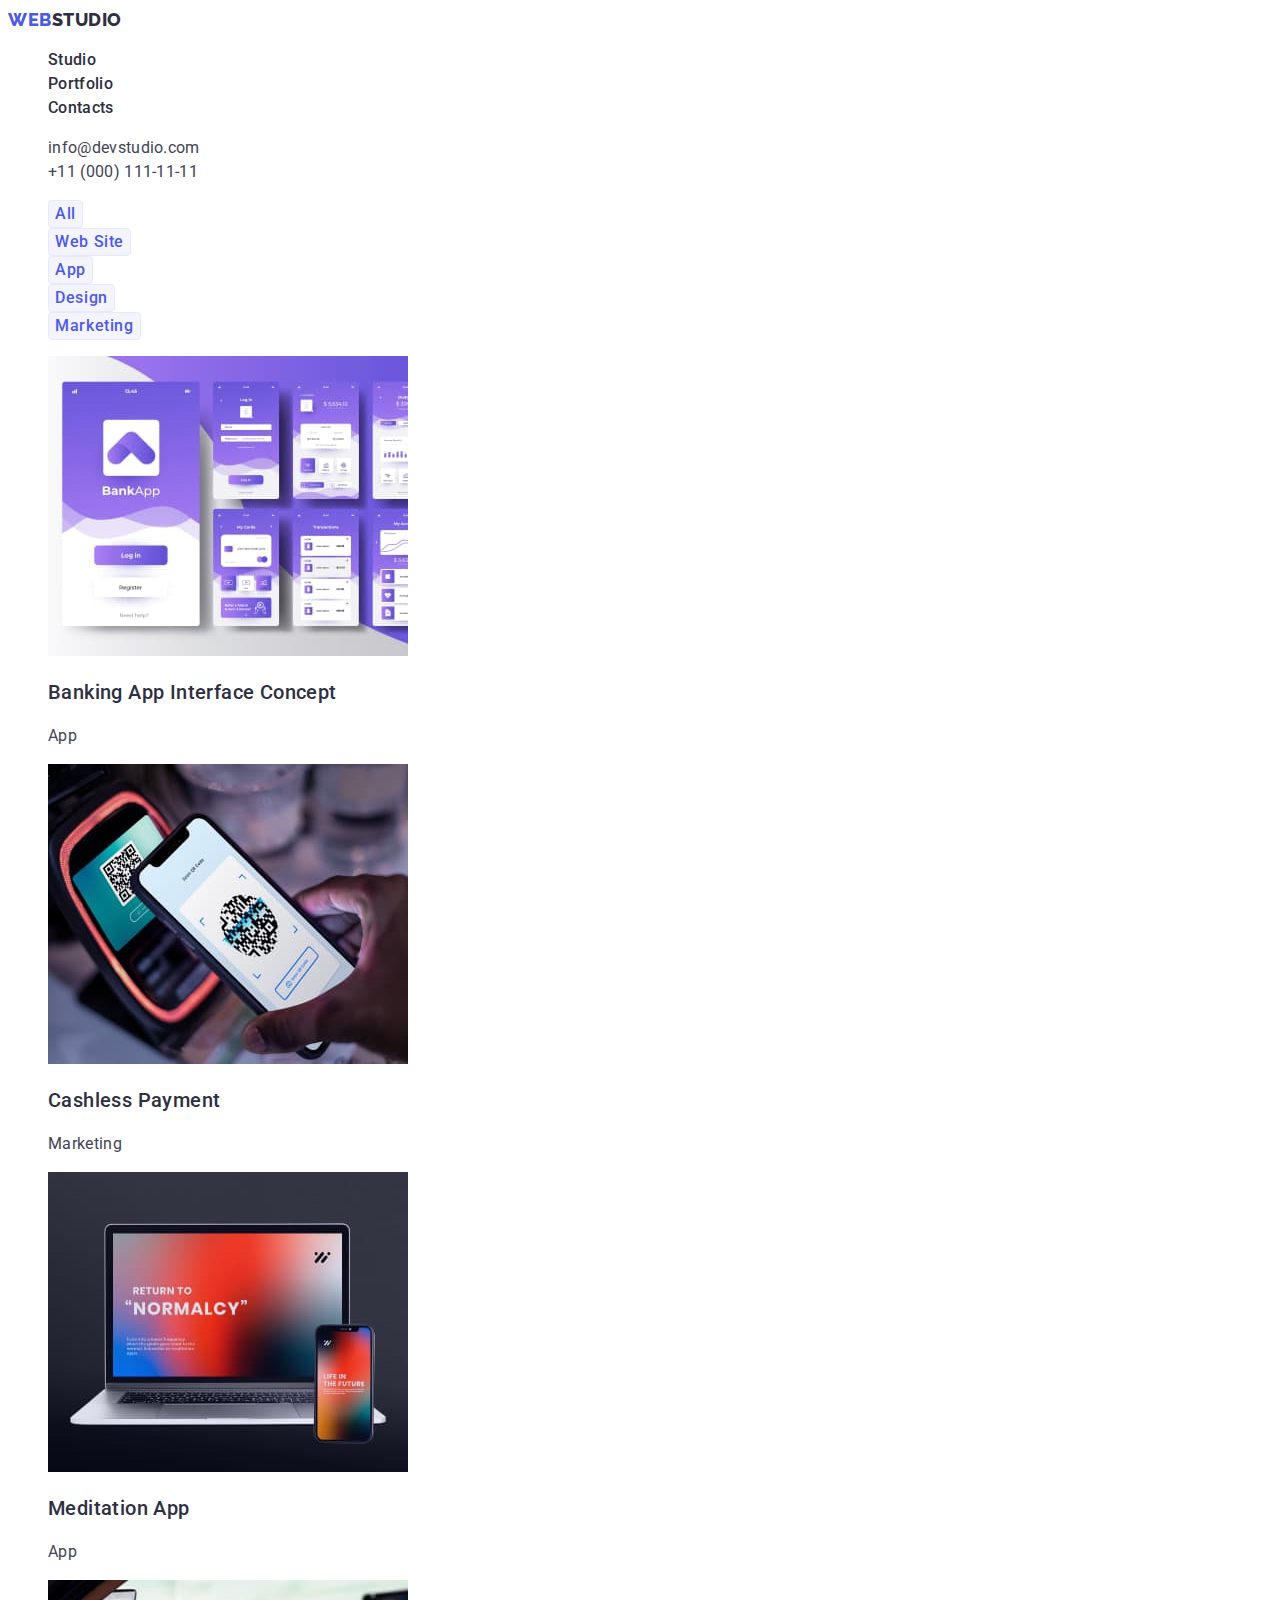
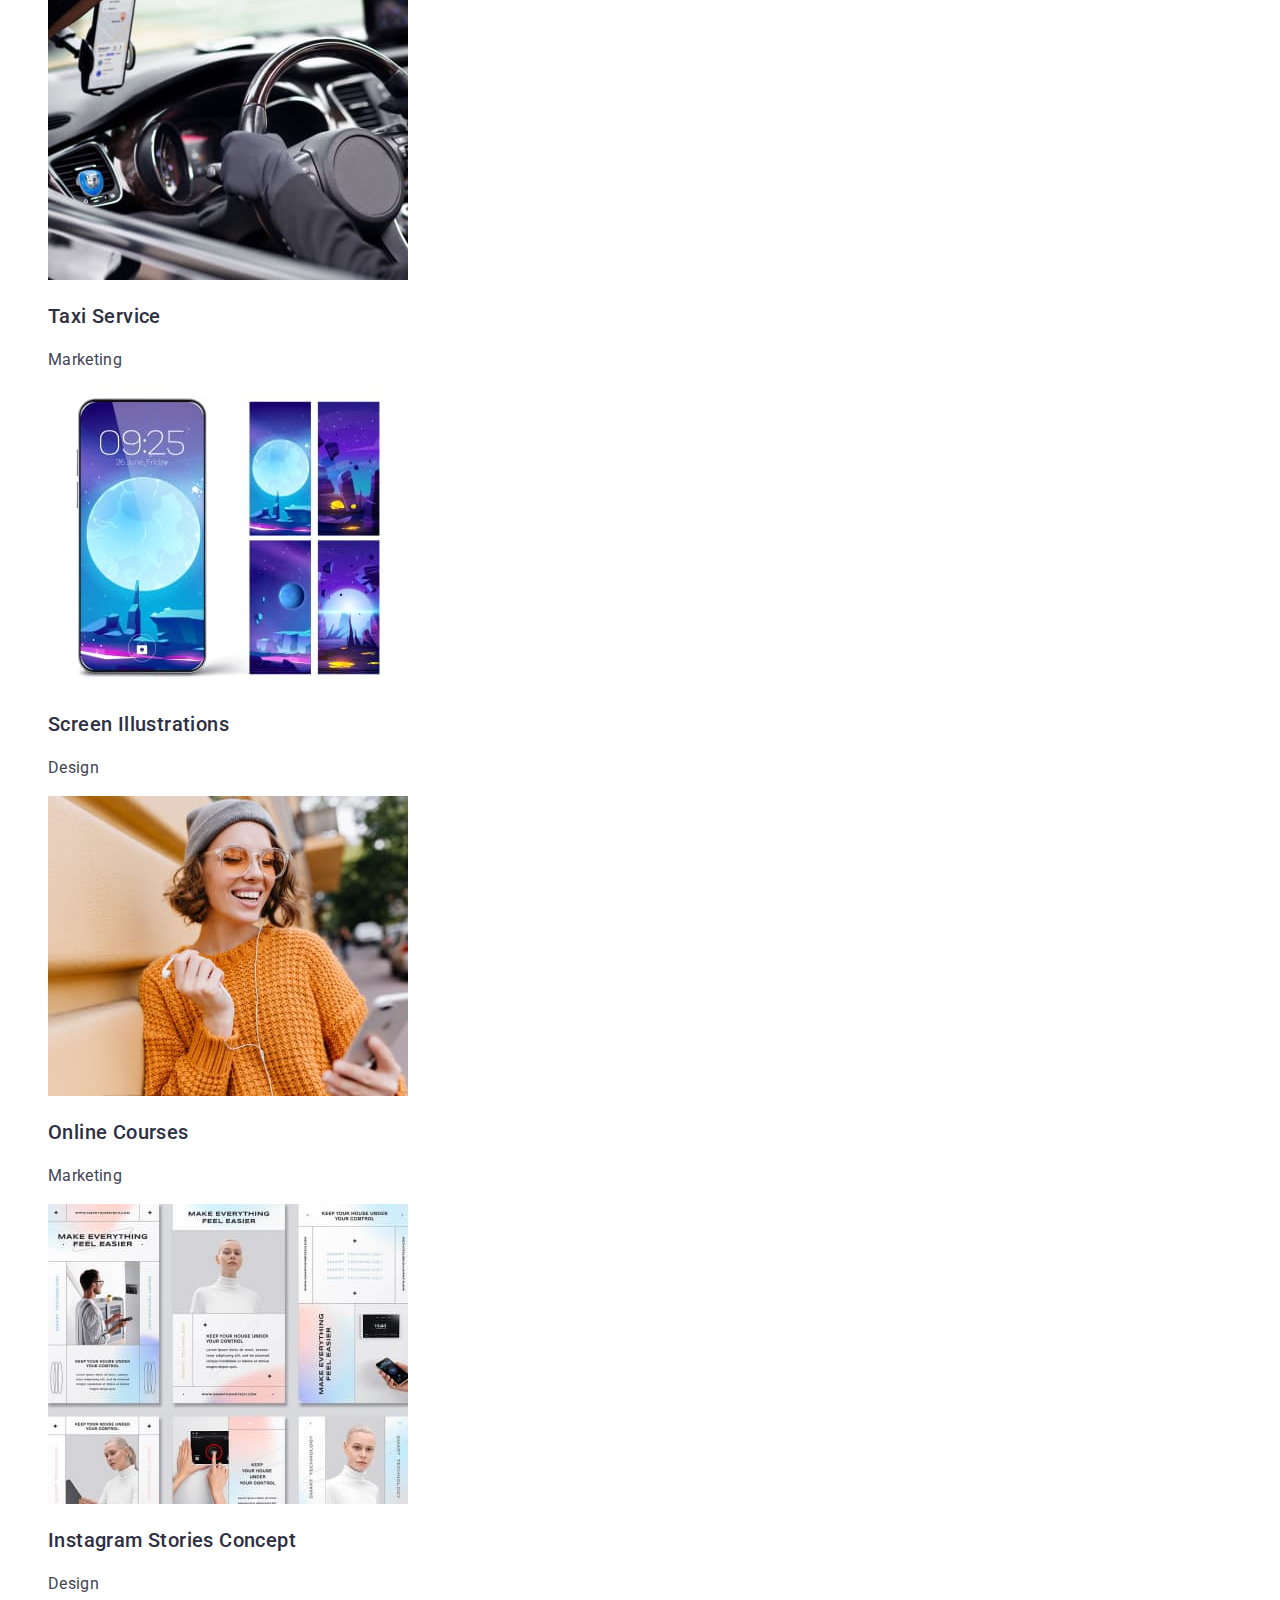
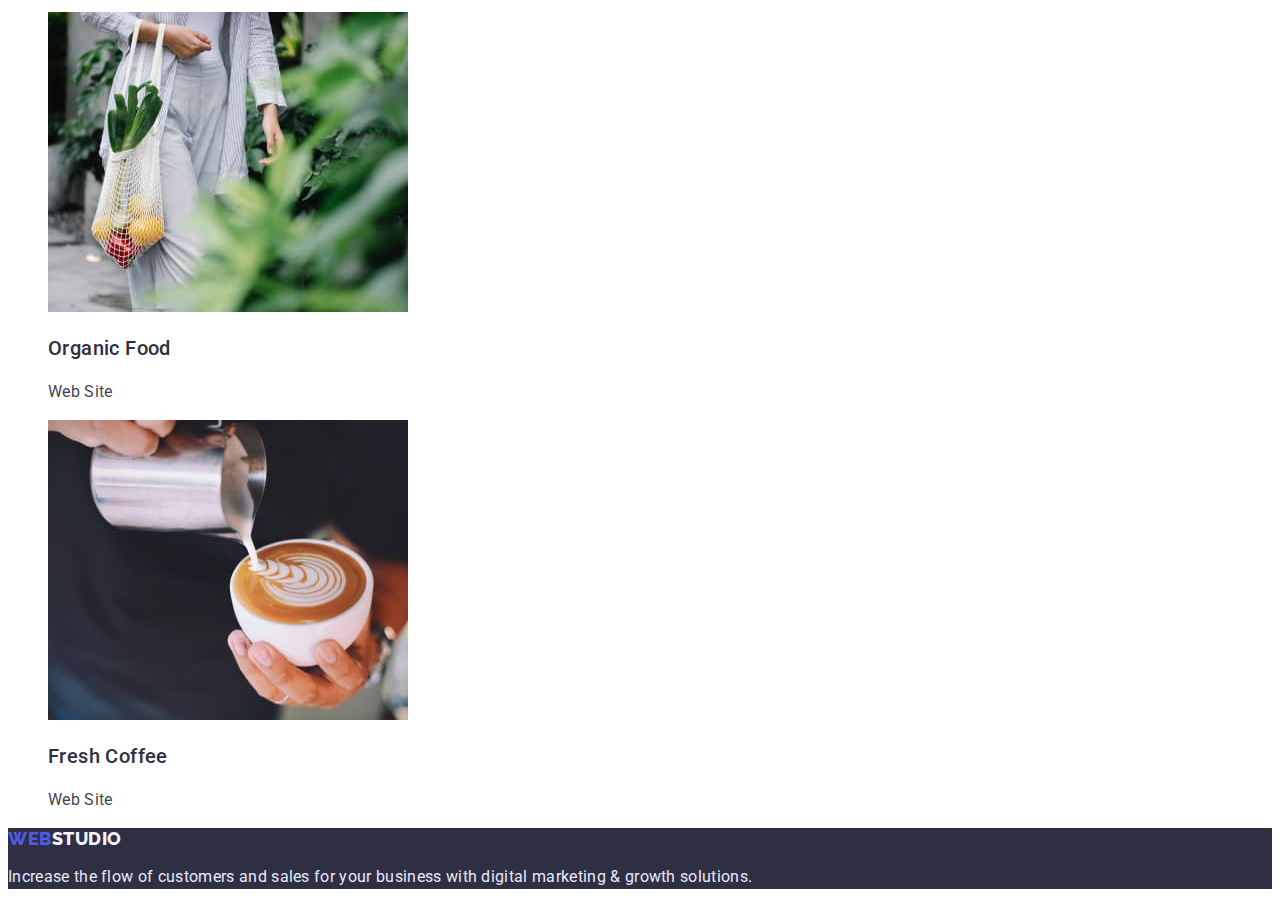
==== portfolio.html @ 14379558 "portfolio, css" ====
<!DOCTYPE html>
<html lang="en">
  <head>
    <meta charset="UTF-8" />
    <meta http-equiv="X-UA-Compatible" content="IE=edge" />
    <meta name="viewport" content="width=device-width, initial-scale=1.0" />
    <link rel="stylesheet" href="./css/styles.css" />
    <link rel="preconnect" href="https://fonts.googleapis.com" />
    <link rel="preconnect" href="https://fonts.gstatic.com" crossorigin />
    <link
      href="https://fonts.googleapis.com/css2?family=Raleway:wght@800&family=Roboto:wght@400;500;700;900&display=swap"
      rel="stylesheet"
    />
    <title>Portfolio</title>
  </head>
  <body>
    <header class="header">
      <nav class="header-navigation">
        <a href="/" class="header-logo link"
          ><span class="header-logo-row">Web</span>Studio</a
        >
        <ul class="header-list list">
          <li class="header-item">
            <a href="./index.html" class="link">Studio</a>
          </li>
          <li class="header-item">
            <a href="./portfolio.html" class="link">Portfolio</a>
          </li>
          <li class="header-item"><a href="" class="link">Contacts</a></li>
        </ul>
      </nav>
      <address class="header-address">
        <ul class="list">
          <li class="address-item">
            <a href="mailto:info@devstudio.com" class="header-link link"
              >info@devstudio.com</a
            >
          </li>
          <li class="address-item">
            <a href="tel:+110001111111" class="header-tel link"
              >+11 (000) 111-11-11</a
            >
          </li>
        </ul>
      </address>
    </header>
    <main>
      <section class="menu">
        <h2 class="visually-hidden">Filter</h2>
        <ul class="menu-list list">
          <li class="menu-item">
            <button type="button" class="menu-btn btn">All</button>
          </li>
          <li class="menu-item">
            <button type="button" class="menu-btn btn">Web Site</button>
          </li>
          <li class="menu-item">
            <button type="button" class="menu-btn btn">App</button>
          </li>
          <li class="menu-item">
            <button type="button" class="menu-btn btn">Design</button>
          </li>
          <li class="menu-item">
            <button type="button" class="menu-btn btn">Marketing</button>
          </li>
        </ul>
      </section>
      <section class="gallery">
        <ul class="gallery-list list">
          <li class="gallery-item">
            <img
              src="./images/portfolio-1.jpg"
              alt="interface banking"
              width="360"
              height="300"
            />
            <h3 class="gallery-subtitle">Banking App Interface Concept</h3>
            <p class="gallery-text">App</p>
          </li>
          <li class="gallery-item">
            <img
              src="./images/portfolio-2.jpg"
              alt="payment by smartphone"
              width="360"
              height="300"
            />
            <h3 class="gallery-subtitle">Cashless Payment</h3>
            <p class="gallery-text">Marketing</p>
          </li>
          <li class="gallery-item">
            <img
              src="./images/portfolio-3.jpg"
              alt="computer and smartphone"
              width="360"
              height="300"
            />
            <h3 class="gallery-subtitle">Meditation App</h3>
            <p class="gallery-text">App</p>
          </li>
        </ul>
      </section>
      <section class="gallery">
        <ul class="gallery-list list">
          <li class="gallery-item">
            <img
              src="./images/portfolio-4.jpg"
              alt="navigation in the car"
              width="360"
              height="300"
            />
            <h3 class="gallery-subtitle">Taxi Service</h3>
            <p class="gallery-text">Marketing</p>
          </li>
          <li class="gallery-item">
            <img
              src="./images/portfolio-5.jpg"
              alt="theme for smartphone"
              width="360"
              height="300"
            />
            <h3 class="gallery-subtitle">Screen Illustrations</h3>
            <p class="gallery-text">Design</p>
          </li>
          <li class="gallery-item">
            <img
              src="./images/portfolio-6.jpg"
              alt="girl with a smartphone"
              width="360"
              height="300"
            />
            <h3 class="gallery-subtitle">Online Courses</h3>
            <p class="gallery-text">Marketing</p>
          </li>
        </ul>
      </section>
      <section class="gallery">
        <ul class="gallery-list list">
          <li class="gallery-item">
            <img
              src="./images/portfolio-7.jpg"
              alt="creating Instagram stories"
              width="360"
              height="300"
            />
            <h3 class="gallery-subtitle">Instagram Stories Concept</h3>
            <p class="gallery-text">Design</p>
          </li>
          <li class="gallery-item">
            <img
              src="./images/portfolio-8.jpg"
              alt="a bag of vegetables"
              width="360"
              height="300"
            />
            <h3 class="gallery-subtitle">Organic Food</h3>
            <p class="gallery-text">Web Site</p>
          </li>
          <li class="gallery-item">
            <img
              src="./images/portfolio-9.jpg"
              alt="cup of coffe"
              width="360"
              height="300"
            />
            <h3 class="gallery-subtitle">Fresh Coffee</h3>
            <p class="gallery-text">Web Site</p>
          </li>
        </ul>
      </section>
    </main>
    <footer class="footer">
      <a href="./index.html" class="footer-logo link"
        ><span class="footer-logo-row">Web</span>Studio</a
      >
      <p class="footer-text">
        Increase the flow of customers and sales for your business with digital
        marketing & growth solutions.
      </p>
    </footer>
  </body>
</html>
---- css/styles.css ----
body {
  font-family: "roboto", sans-serif;
}
:root {
  --subtitle-color: #2e2f42;
  --text-color: #434455;
  --title-color: #2e2f42;
  --typical-lh: 1.5;
}
.list {
  list-style: none;
}
.link {
  text-decoration: none;
}
.btn {
  cursor: pointer;
  font-family: inherit;
}
.about-title,
.team-title {
  font-weight: 700;
  font-size: 36px;
  line-height: 1.11;
  text-align: center;
}

/* -----------------------HEADER------------------- */
.header {
}
.header-navigation {
}
.header-logo {
  font-family: "Raleway", sans-serif;
  font-weight: 800;
  font-size: 18px;
  line-height: 1.33;
  letter-spacing: 0.03em;
  text-transform: uppercase;
  color: #2e2f42;
}
.header-logo-row {
  font-family: "Raleway", sans-serif;
  font-weight: 800;
  font-size: 18px;
  line-height: 1.33;
  letter-spacing: 0.03em;
  text-transform: uppercase;
  color: #4d5ae5;
}
.header-list {
  font-weight: 500;
  font-size: 16px;
  line-height: var(--typical-lh);
  letter-spacing: 0.02em;
}
.header-list a {
  color: #2e2f42;
}
.header-item > a:active {
  color: #404bbf;
}
.header-lista:active {
  color: #404bbf;
}
.header-item {
}
.header-address {
  font-style: normal;
  font-size: 16px;
  line-height: var(--typical-lh);
  letter-spacing: 0.02em;
}
.header-address a {
  color: #434455;
}
.address-item > a:active {
  color: #404bbf;
}
.header-link {
}
.header-tel {
}

/*-----------------------HERO-------------------*/
.hero {
  background: #2e2f42;
}
.hero-title {
  font-weight: 700;
  font-size: 56px;
  line-height: 1.08;
  text-align: center;
  letter-spacing: 0.02em;
  color: #ffffff;
}
.hero-btn {
  background: #4d5ae5;
  font-weight: 500;
  font-size: 16px;
  line-height: var(--typical-lh);
  align-items: center;
  letter-spacing: 0.04em;
  color: #ffffff;
}
.hero-btn:hover,
.hero-btn:focus {
  background: #404bbf;
}

/*-----------------------FEATURES-------------------*/
.features {
}
.visually-hidden {
  position: absolute;
  width: 1px;
  height: 1px;
  overflow: hidden;
  border: 0;
  padding: 0;
  clip-path: inset(100%);
  clip: rect(0 0 0 0);
  margin: -1px;
}
.features-list {
}
.features-item {
}
.features-subtitle {
  font-weight: 500;
  font-size: 20px;
  line-height: 1.2;
  letter-spacing: 0.02em;
  color: var(--subtitle-color);
}
.features-text {
  font-weight: 400;
  font-size: 16px;
  line-height: var(--typical-lh);
  letter-spacing: 0.02em;
  color: var(--text-color);
}

/*-----------------------ABOUT-------------------*/
.about {
}
.about-title {
  color: var(--title-color);
}
.about-list {
}
.about-item {
}

/*-----------------------TEAM-------------------*/
.team {
  background: #f4f4fd;
}
.team-title {
  color: var(--title-color);
}
.team-list {
}
.team-item {
  background-color: #fff;
}
.team-subtitle {
  font-weight: 500;
  font-size: 20px;
  line-height: 1.2;
  text-align: center;
  letter-spacing: 0.02em;
  color: var(--subtitle-color);
  background-color: #fff;
}
.team-text {
  font-size: 16px;
  line-height: var(--typical-lh);
  text-align: center;
  letter-spacing: 0.02em;
  color: var(--text-color);
  background-color: #fff;
}

/*-----------------------FOOTER-------------------*/
.footer {
  background: #2e2f42;
}
.footer-logo {
  font-family: "Raleway";
  font-weight: 800;
  font-size: 18px;
  line-height: 1.17;
  letter-spacing: 0.03em;
  text-transform: uppercase;
  color: #f4f4fd;
}
.footer-logo-row {
  font-family: "Raleway";
  font-weight: 800;
  font-size: 18px;
  line-height: 1.17;
  letter-spacing: 0.03em;
  text-transform: uppercase;
  color: #4d5ae5;
}
.footer-text {
  font-size: 16px;
  line-height: var(--typical-lh);
  letter-spacing: 0.02em;
  color: #e7e9fc;
}

/*-----------------------MENU-------------------*/
.menu {
}
.menu-list {
}
.menu-item {
}
.menu-btn {
  font-weight: 500;
  font-size: 16px;
  line-height: var(--typical-lh);
  align-items: center;
  text-align: center;
  letter-spacing: 0.04em;
  color: #4d5ae5;
  background: #f4f4fd;
  border: 1px solid #e7e9fc;
  border-radius: 4px;
}
.menu-btn:hover,
.menu-btn:focus {
  background: #404bbf;
  color: #ffffff;
}

/*-----------------------GALLERY-------------------*/

.gallery-list {
}
.gallery-item {
}
.gallery-subtitle {
  font-weight: 500;
  font-size: 20px;
  line-height: 1.2;
  letter-spacing: 0.02em;
  color: var(--subtitle-color);
  background-color: #fff;
}
.gallery-text {
  font-size: 16px;
  line-height: var(--typical-lh);
  letter-spacing: 0.02em;
  color: var(--text-color);
  background-color: #fff;
}
.gallery {
}
.gallery-title {
}
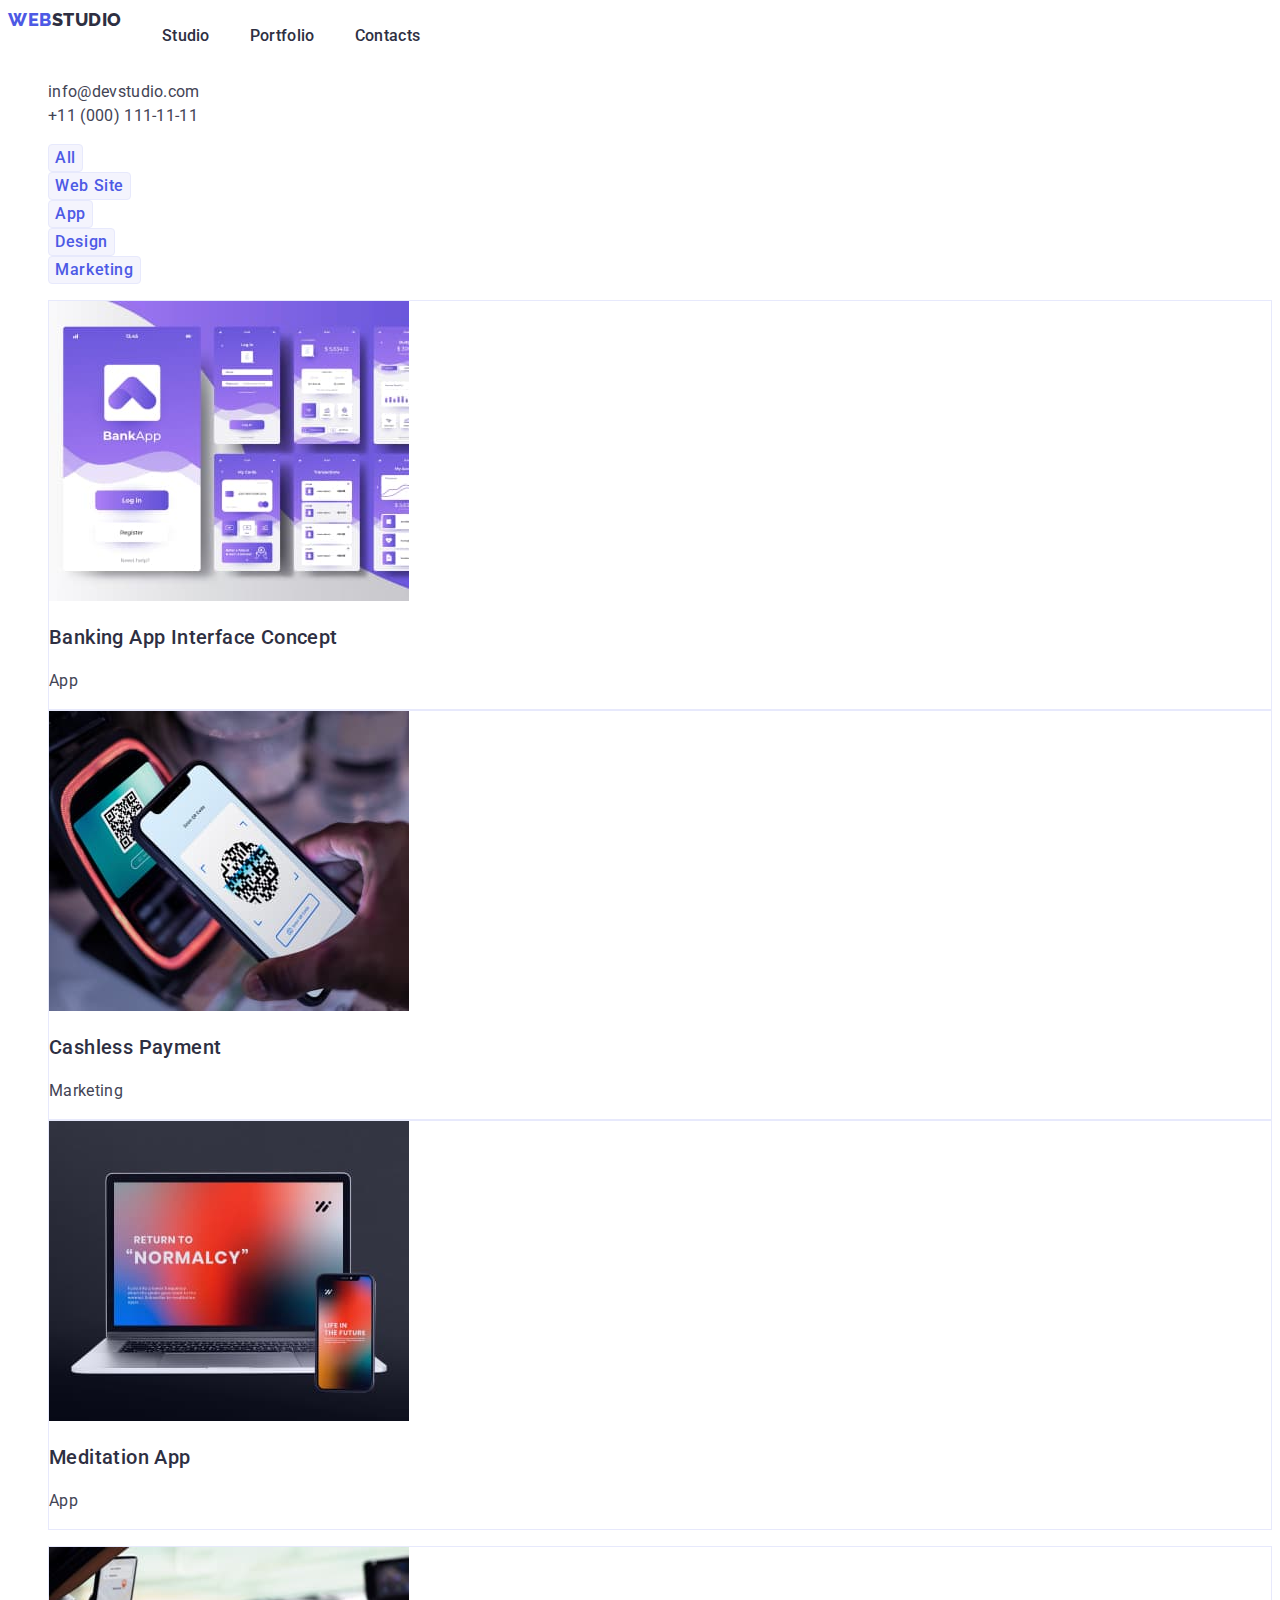
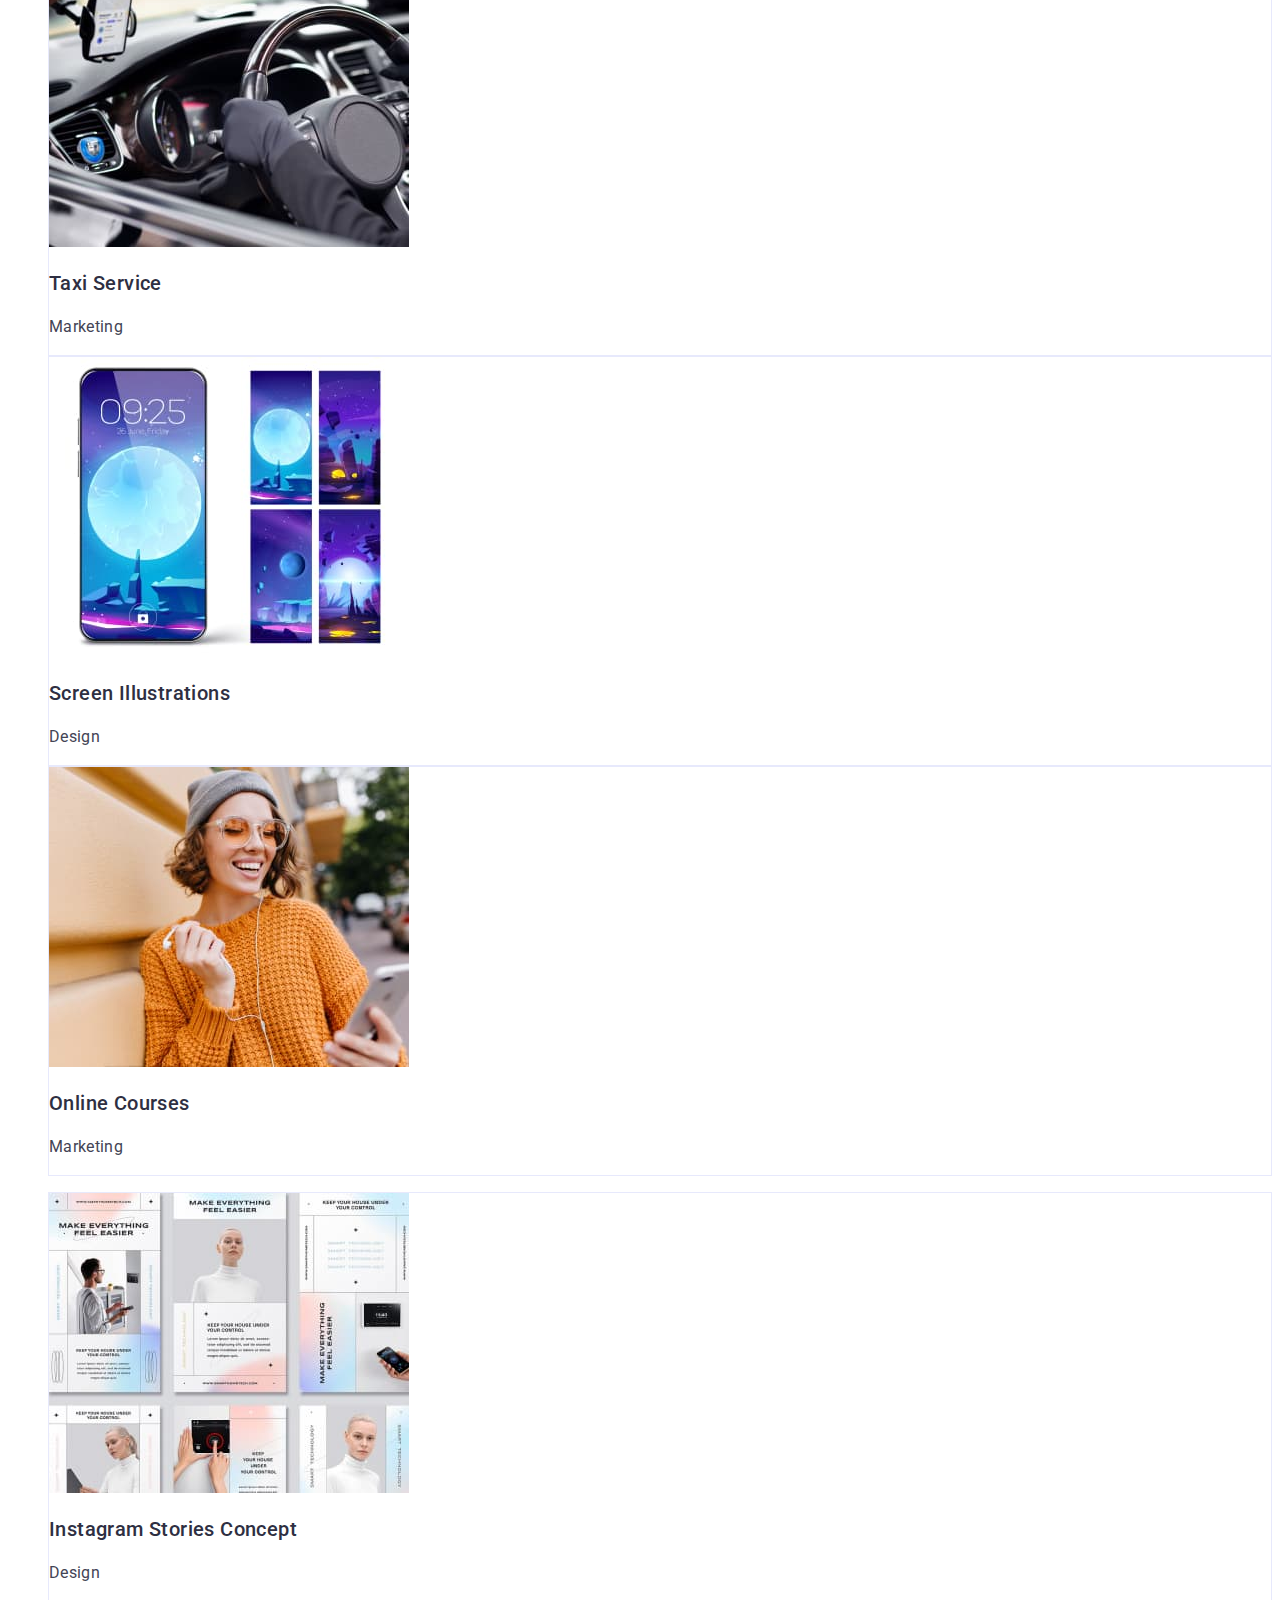
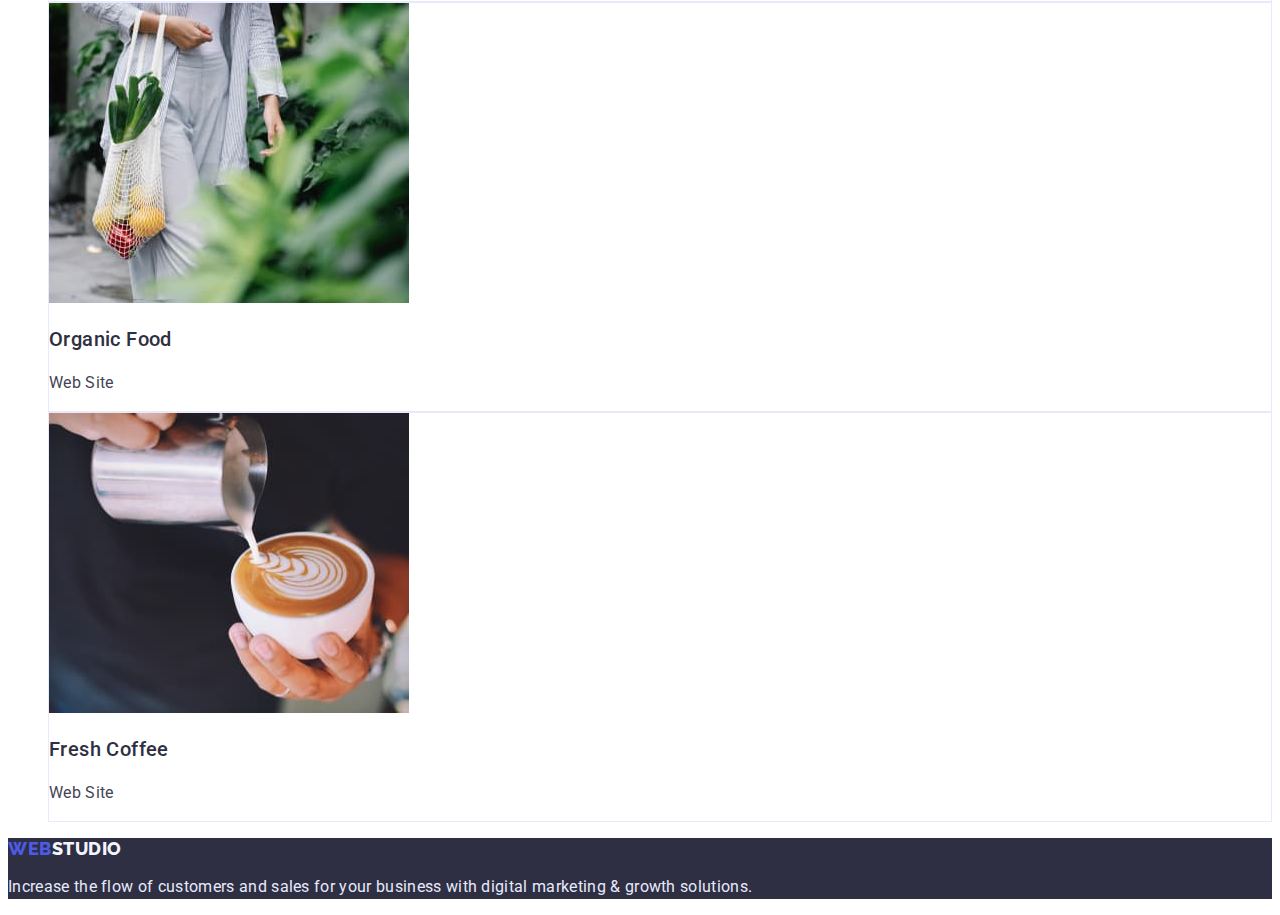
==== commit 13f9c6f4: "+" ====
--- a/portfolio.html
+++ b/portfolio.html
@@ -4,6 +4,13 @@
     <meta charset="UTF-8" />
     <meta http-equiv="X-UA-Compatible" content="IE=edge" />
     <meta name="viewport" content="width=device-width, initial-scale=1.0" />
+    <link
+      rel="stylesheet"
+      href="https://cdnjs.cloudflare.com/ajax/libs/modern-normalize/1.1.0/modern-normalize.min.css"
+      integrity="sha512-wpPYUAdjBVSE4KJnH1VR1HeZfpl1ub8YT/NKx4PuQ5NmX2tKuGu6U/JRp5y+Y8XG2tV+wKQpNHVUX03MfMFn9Q=="
+      crossorigin="anonymous"
+      referrerpolicy="no-referrer"
+    />
     <link rel="stylesheet" href="./css/styles.css" />
     <link rel="preconnect" href="https://fonts.googleapis.com" />
     <link rel="preconnect" href="https://fonts.gstatic.com" crossorigin />
--- a/css/styles.css
+++ b/css/styles.css
@@ -6,6 +6,11 @@
   --text-color: #434455;
   --title-color: #2e2f42;
   --typical-lh: 1.5;
+  --typical-fs: 16px;
+  --typical-bc: #fff;
+  --typical-fw: 500;
+  --accent-pasive-color: #4d5ae5;
+  --accent-active-color: #404bbf;
 }
 .list {
   list-style: none;
@@ -29,7 +34,10 @@
 .header {
 }
 .header-navigation {
-}
+  display: flex;
+
+}
+
 .header-logo {
   font-family: "Raleway", sans-serif;
   font-weight: 800;
@@ -40,42 +48,41 @@
   color: #2e2f42;
 }
 .header-logo-row {
-  font-family: "Raleway", sans-serif;
-  font-weight: 800;
-  font-size: 18px;
-  line-height: 1.33;
-  letter-spacing: 0.03em;
-  text-transform: uppercase;
-  color: #4d5ae5;
+  color: var(--accent-pasive-color);
 }
 .header-list {
-  font-weight: 500;
-  font-size: 16px;
+  display: flex;
+  gap: 40px;
+
+  font-weight: var(--typical-fw);
+  font-size: var(--typical-fs);
   line-height: var(--typical-lh);
   letter-spacing: 0.02em;
 }
 .header-list a {
   color: #2e2f42;
 }
-.header-item > a:active {
-  color: #404bbf;
-}
-.header-lista:active {
-  color: #404bbf;
-}
+.header-item > a:active,
+.header-item > a:focus,
+.header-item > a:hover {
+  color: var(--accent-active-color);
+}
+
 .header-item {
 }
 .header-address {
   font-style: normal;
-  font-size: 16px;
+  font-size: var(--typical-fs);
   line-height: var(--typical-lh);
   letter-spacing: 0.02em;
 }
 .header-address a {
   color: #434455;
 }
-.address-item > a:active {
-  color: #404bbf;
+.address-item > a:active,
+.address-item > a:focus,
+.address-item > a:hover  {
+  color: var(--accent-active-color);
 }
 .header-link {
 }
@@ -87,7 +94,6 @@
   background: #2e2f42;
 }
 .hero-title {
-  font-weight: 700;
   font-size: 56px;
   line-height: 1.08;
   text-align: center;
@@ -95,9 +101,9 @@
   color: #ffffff;
 }
 .hero-btn {
-  background: #4d5ae5;
-  font-weight: 500;
-  font-size: 16px;
+  background: var(--accent-pasive-color);
+  font-weight: var(--typical-fw);
+  font-size: var(--typical-fs);
   line-height: var(--typical-lh);
   align-items: center;
   letter-spacing: 0.04em;
@@ -105,7 +111,7 @@
 }
 .hero-btn:hover,
 .hero-btn:focus {
-  background: #404bbf;
+  background: var(--accent-active-color);
 }
 
 /*-----------------------FEATURES-------------------*/
@@ -127,15 +133,14 @@
 .features-item {
 }
 .features-subtitle {
-  font-weight: 500;
+  font-weight: var(--typical-fw);
   font-size: 20px;
   line-height: 1.2;
   letter-spacing: 0.02em;
   color: var(--subtitle-color);
 }
 .features-text {
-  font-weight: 400;
-  font-size: 16px;
+  font-size: var(--typical-fs);
   line-height: var(--typical-lh);
   letter-spacing: 0.02em;
   color: var(--text-color);
@@ -162,24 +167,24 @@
 .team-list {
 }
 .team-item {
-  background-color: #fff;
+  background-color: var(--typical-bc);
 }
 .team-subtitle {
-  font-weight: 500;
+  font-weight: var(--typical-fw);
   font-size: 20px;
   line-height: 1.2;
   text-align: center;
   letter-spacing: 0.02em;
   color: var(--subtitle-color);
-  background-color: #fff;
+  background-color: var(--typical-bc);
 }
 .team-text {
-  font-size: 16px;
+  font-size: var(--typical-fs);
   line-height: var(--typical-lh);
   text-align: center;
   letter-spacing: 0.02em;
   color: var(--text-color);
-  background-color: #fff;
+  background-color: var(--typical-bc);
 }
 
 /*-----------------------FOOTER-------------------*/
@@ -196,16 +201,10 @@
   color: #f4f4fd;
 }
 .footer-logo-row {
-  font-family: "Raleway";
-  font-weight: 800;
-  font-size: 18px;
-  line-height: 1.17;
-  letter-spacing: 0.03em;
-  text-transform: uppercase;
-  color: #4d5ae5;
+  color: var(--accent-pasive-color);
 }
 .footer-text {
-  font-size: 16px;
+  font-size: var(--typical-fs);
   line-height: var(--typical-lh);
   letter-spacing: 0.02em;
   color: #e7e9fc;
@@ -219,20 +218,20 @@
 .menu-item {
 }
 .menu-btn {
-  font-weight: 500;
-  font-size: 16px;
+  font-weight: var(--typical-fw);
+  font-size: var(--typical-fs);
   line-height: var(--typical-lh);
   align-items: center;
   text-align: center;
   letter-spacing: 0.04em;
-  color: #4d5ae5;
+  color: var(--accent-pasive-color);
   background: #f4f4fd;
   border: 1px solid #e7e9fc;
   border-radius: 4px;
 }
 .menu-btn:hover,
 .menu-btn:focus {
-  background: #404bbf;
+  background: var(--accent-active-color);
   color: #ffffff;
 }
 
@@ -241,21 +240,22 @@
 .gallery-list {
 }
 .gallery-item {
+  border: 1px solid #e7e9fc;
 }
 .gallery-subtitle {
-  font-weight: 500;
+  font-weight: var(--typical-fw);
   font-size: 20px;
   line-height: 1.2;
   letter-spacing: 0.02em;
   color: var(--subtitle-color);
-  background-color: #fff;
+  background-color: var(--typical-bc);
 }
 .gallery-text {
-  font-size: 16px;
+  font-size: var(--typical-fs);
   line-height: var(--typical-lh);
   letter-spacing: 0.02em;
   color: var(--text-color);
-  background-color: #fff;
+  background-color: var(--typical-bc);
 }
 .gallery {
 }
